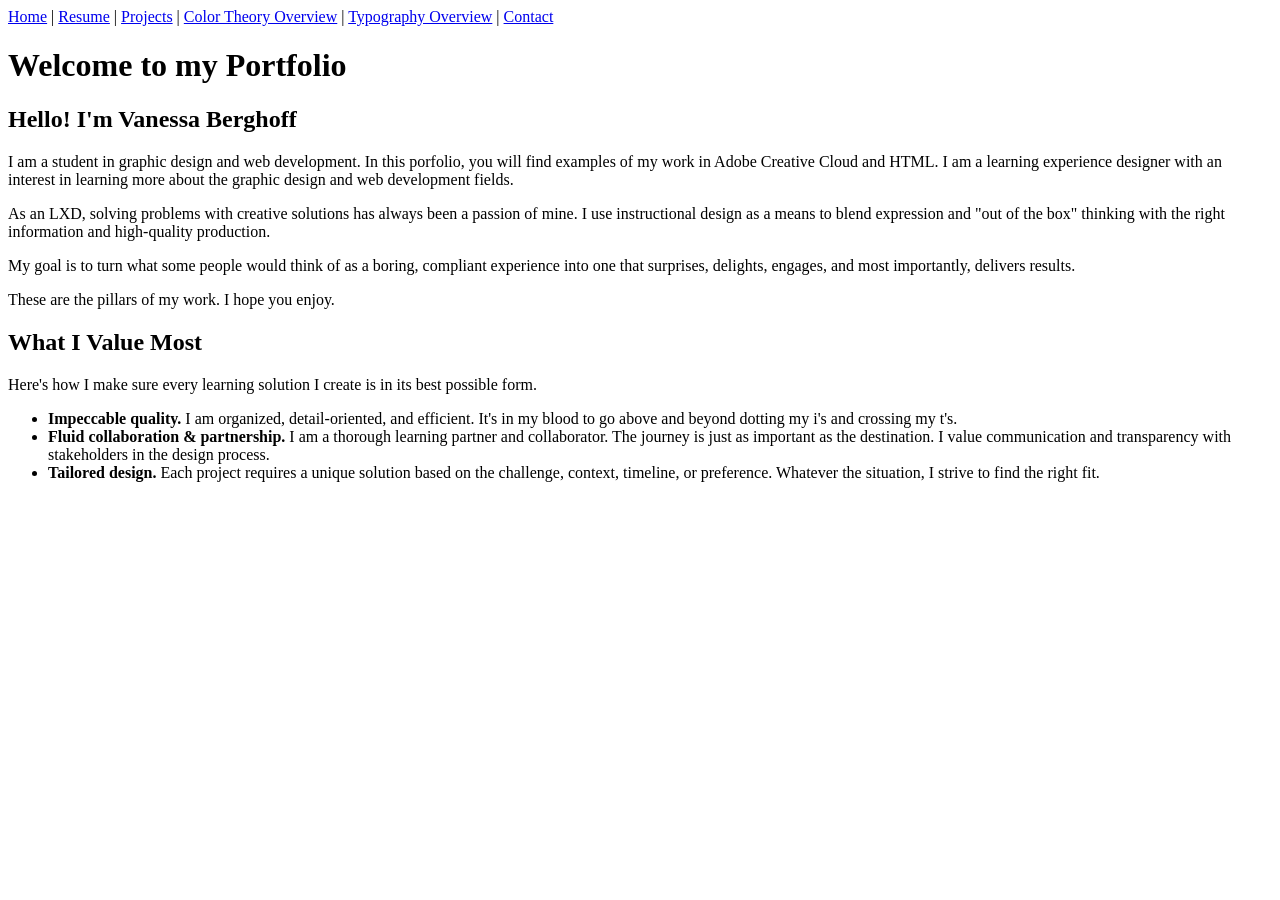
==== index.html @ 295cc484 "Added color theory and typography overview pages" ====
<!DOCTYPE html>
<html lang="en">
<head>
    <meta charset="UTF-8">
    <meta name="viewport" content="width=device-width, initial-scale=1.0">
    <title>My Portolio</title>
</head>
<div>
    <a href="index.html">Home</a> |
    <a href="resume.html">Resume</a> |
    <a href="projects.html">Projects</a> |
    <a href="color-theory-overview.html">Color Theory Overview</a> |
    <a href="typography-overview.html">Typography Overview</a> |
    <a href="contact.html">Contact</a>

</div>
    <h1>Welcome to my Portfolio</h1>
    <h2>Hello! I'm Vanessa Berghoff</h2>
    <p>I am a student in graphic design and web development. In this porfolio, you will find
        examples of my work in Adobe Creative Cloud and HTML. I am a learning experience designer
        with an interest in learning more about the graphic design and web development fields.<p>
       
    <p>As an LXD, solving problems with creative solutions has always been a passion of mine. 
    I use instructional design as a means to blend expression and "out of the box" 
    thinking with the right information and high-quality production.</p>

   <p> My goal is to turn what some people would think of as a boring, 
    compliant experience into one that surprises, delights, engages, 
    and most importantly, delivers results.</p>

    <p>These are the pillars of my work. I hope you enjoy. </p>

    <h2> What I Value Most</h2>
    <p>
    Here's how I make sure every learning solution
    I create is in its best possible form.
    </p>
    <ul>
        <li><b>Impeccable quality.</b> I am organized, detail-oriented, and efficient. It's in my blood to go above and beyond dotting my i's and crossing my t's. </li>
        <li><b>Fluid collaboration & partnership.</b> I am a thorough learning partner and collaborator.
The journey is just as important as the destination.
I value communication and transparency with
stakeholders in the design process. </li>
        <li><b>Tailored design.</b> Each project requires a unique solution based on the challenge, context, timeline, or preference. Whatever the situation, I strive
to find the right fit. </li>
</ul>
    </html>
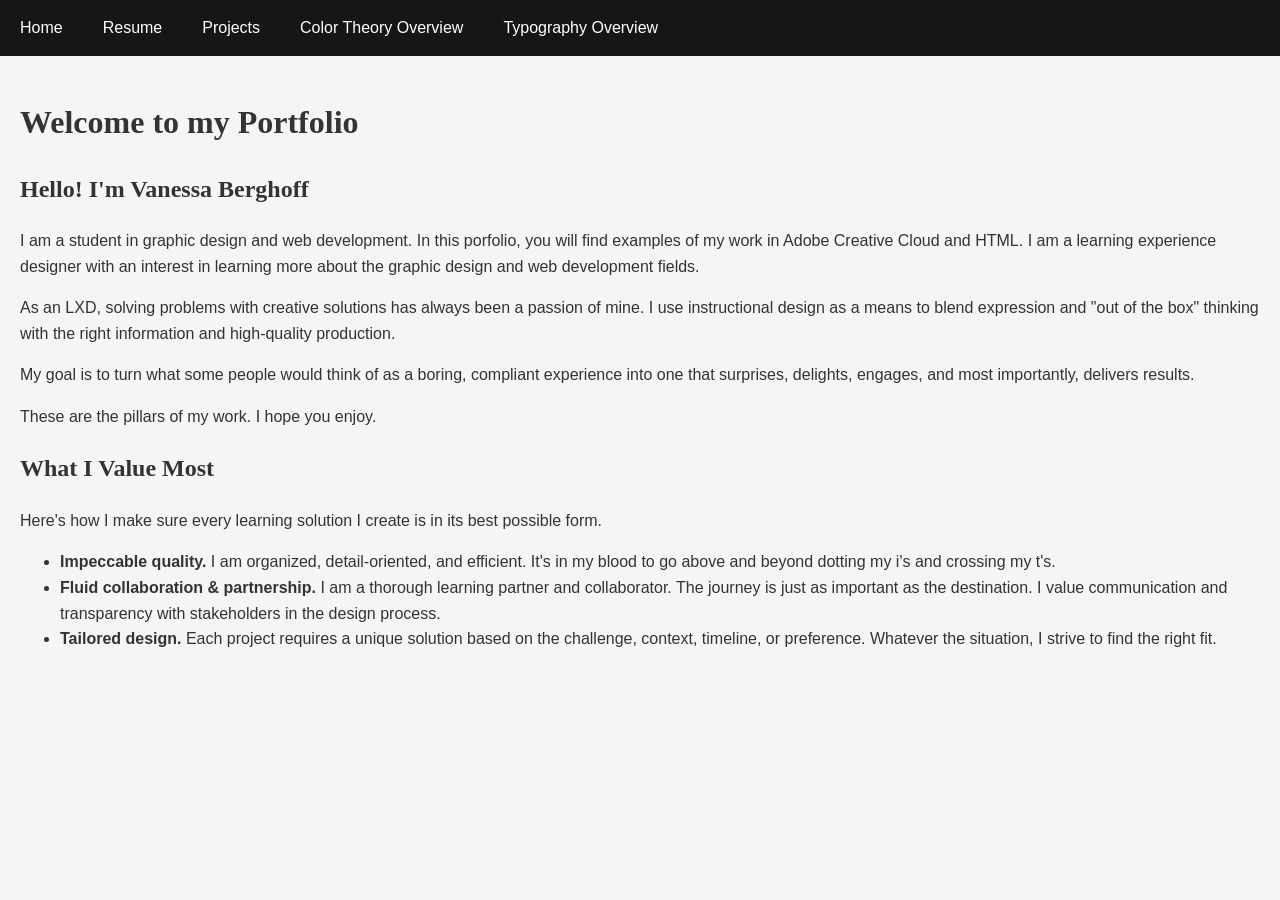
==== commit a2bf5866: "Stylized Website with CSS" ====
--- a/index.html
+++ b/index.html
@@ -3,17 +3,37 @@
 <head>
     <meta charset="UTF-8">
     <meta name="viewport" content="width=device-width, initial-scale=1.0">
+    <link rel="stylesheet" href="sitewide.css">
     <title>My Portolio</title>
 </head>
-<div>
-    <a href="index.html">Home</a> |
-    <a href="resume.html">Resume</a> |
-    <a href="projects.html">Projects</a> |
-    <a href="color-theory-overview.html">Color Theory Overview</a> |
-    <a href="typography-overview.html">Typography Overview</a> |
-    <a href="contact.html">Contact</a>
+ <nav class="navbar">
+        <ul class="nav-menu">
 
-</div>
+            <li><a href="index.html">Home</a></li>
+
+            <li><a href="resume.html">Resume</a></li>
+
+            <li><a href="projects.html">Projects</a></li>
+
+            <li class="dropdown">
+                <a href="color-theory-overview.html">Color Theory Overview</a>
+                <ul class="dropdown-menu">
+                    <li><a href="Color%20Theory%20Overview/color-themes.html">Color Themes</a></li>
+                    <li><a href="Color%20Theory%20Overview/color-theory-article.html">Color Theory Article</a></li>
+                </ul>
+            </li>
+
+            <li class="dropdown">
+                <a href="typography-overview.html">Typography Overview</a>
+                <ul class="dropdown-menu">
+                    <li><a href="Typography%20Overview/font-types.html">Typography Font Types</a></li>
+                    <li><a href="Typography%20Overview/typography-article.html">Typography Article</a></li>
+                </ul>
+            </li>
+
+        </ul>
+    </nav>
+    <main>
     <h1>Welcome to my Portfolio</h1>
     <h2>Hello! I'm Vanessa Berghoff</h2>
     <p>I am a student in graphic design and web development. In this porfolio, you will find
@@ -44,4 +64,5 @@
         <li><b>Tailored design.</b> Each project requires a unique solution based on the challenge, context, timeline, or preference. Whatever the situation, I strive
 to find the right fit. </li>
 </ul>
+    </main>
     </html>
--- a/sitewide.css
+++ b/sitewide.css
@@ -0,0 +1,86 @@
+
+h1, h2, h3, h4, h5, h6 {
+    font-family: "Georgia", serif;
+}
+
+main {
+    padding: 20px;
+}
+body {
+    font-family: 'Segoe UI', sans-serif;
+    font-size: 16px;
+    line-height: 1.6;
+    background-color: #f5f5f5;
+    color: #333;
+    margin: 0;
+}
+
+header {
+    background-color: #222;
+    color: white;
+    padding: 20px;
+    margin-bottom: 20px;
+    
+}
+
+header h1 {
+    margin-bottom: 10px;
+}
+
+/* nav */
+.navbar {
+    background-color: #161518;
+    padding: 0;
+    margin: 0;
+}
+
+.nav-menu {
+    list-style: none;
+    display: flex;
+    align-items: center;
+    padding: 0;
+    margin: 0;
+}
+
+.nav-menu > li {
+    position: relative; 
+}
+
+.nav-menu > li > a {
+    display: block;
+    padding: 15px 20px;
+    color: white;
+    text-decoration: none;
+    font-family: 'Segoe UI', sans-serif; 
+}
+
+.nav-menu > li > a:hover {
+    color: #cccbce;
+}
+
+
+.dropdown-menu {
+    display: none;
+    position: absolute;
+    top: 100%; 
+    left: 0;
+    background-color: #161518;
+    list-style: none;
+    min-width: 180px;
+}
+
+.dropdown-menu li a {
+    display: block;
+    padding: 12px 5px;
+    color: white;
+    text-decoration: none;
+}
+
+.dropdown-menu li a:hover {
+    color: #cccbce;
+}
+
+.dropdown:hover .dropdown-menu {
+    display: block;
+}
+
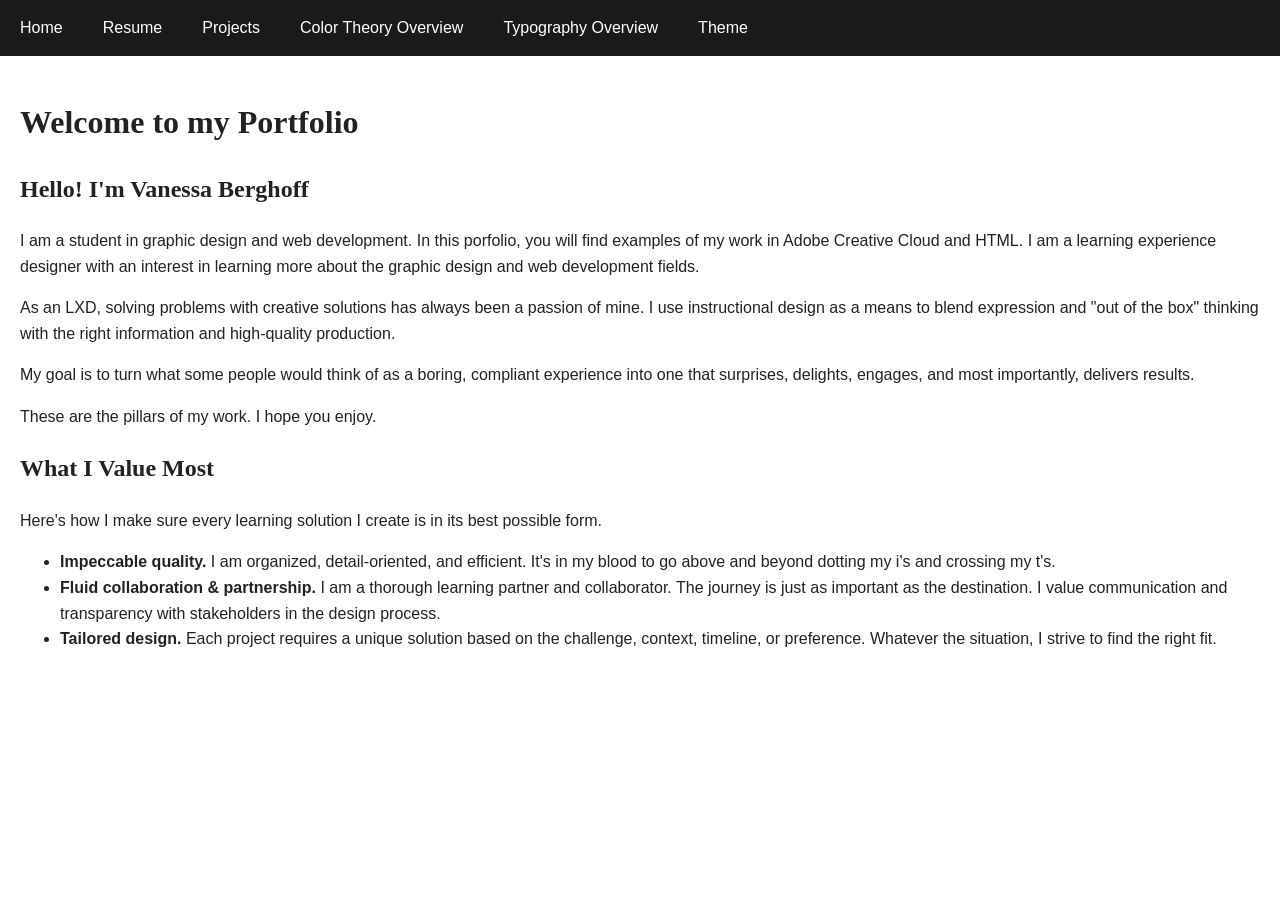
==== commit c683c149: "Added Dark and Light Mode" ====
--- a/index.html
+++ b/index.html
@@ -4,6 +4,8 @@
     <meta charset="UTF-8">
     <meta name="viewport" content="width=device-width, initial-scale=1.0">
     <link rel="stylesheet" href="sitewide.css">
+   <script src="sitewide.js"></script>
+
     <title>My Portolio</title>
 </head>
  <nav class="navbar">
@@ -13,7 +15,14 @@
 
             <li><a href="resume.html">Resume</a></li>
 
-            <li><a href="projects.html">Projects</a></li>
+             <li class="dropdown">
+                <a href="../projects.html">Projects</a>
+                <ul class="dropdown-menu">
+                    <li><a href="../Projects/vogue.html">Digital Magazine Cover Design</a></li>
+                    <li><a href="../Projects/brand.html">Branding Package</a></li>
+                    <li><a href="../Projects/banner.html">Interactive Banner</a></li>
+                    <li><a href="../Projects/productad.html">Product Ad</a></li>
+                </ul>
 
             <li class="dropdown">
                 <a href="color-theory-overview.html">Color Theory Overview</a>
@@ -30,7 +39,14 @@
                     <li><a href="Typography%20Overview/typography-article.html">Typography Article</a></li>
                 </ul>
             </li>
-
+             <li class="dropdown theme-dropdown">
+                 <a href="#">Theme</a>
+                <ul class="dropdown-menu">
+                    <li><a href="#" class="theme-option" data-theme="light">☀︎ Light</a></li>
+                    <li><a href="#" class="theme-option" data-theme="dark">☾ Dark</a></li>
+                </ul>
+            
+            </li>
         </ul>
     </nav>
     <main>
--- a/sitewide.css
+++ b/sitewide.css
@@ -1,3 +1,16 @@
+
+/* Theme */
+:root {
+    --page-bg: #ffffff;
+    --page-text: #222;
+    --section-bg: #ffffff;
+}
+
+body.dark-mode {
+    --page-bg: #121212;
+    --page-text: #eaeaea;
+    --section-bg: #1e1e1e;
+}
 
 h1, h2, h3, h4, h5, h6 {
     font-family: "Georgia", serif;
@@ -10,9 +23,17 @@
     font-family: 'Segoe UI', sans-serif;
     font-size: 16px;
     line-height: 1.6;
-    background-color: #f5f5f5;
-    color: #333;
+    background-color: var(--page-bg);
+    color: var(--page-text);
+    transition: background-color 0.3s ease, color 0.3s ease;
     margin: 0;
+}
+
+.section {
+    background-color: var(--section-bg);
+    padding: 1rem;
+    border-radius: 8px;
+    transition: background-color 0.3s ease;
 }
 
 header {
@@ -29,7 +50,7 @@
 
 /* nav */
 .navbar {
-    background-color: #161518;
+    background-color: #1a1a1a;
     padding: 0;
     margin: 0;
 }
@@ -64,7 +85,7 @@
     position: absolute;
     top: 100%; 
     left: 0;
-    background-color: #161518;
+    background-color: #1a1a1a;
     list-style: none;
     min-width: 180px;
 }
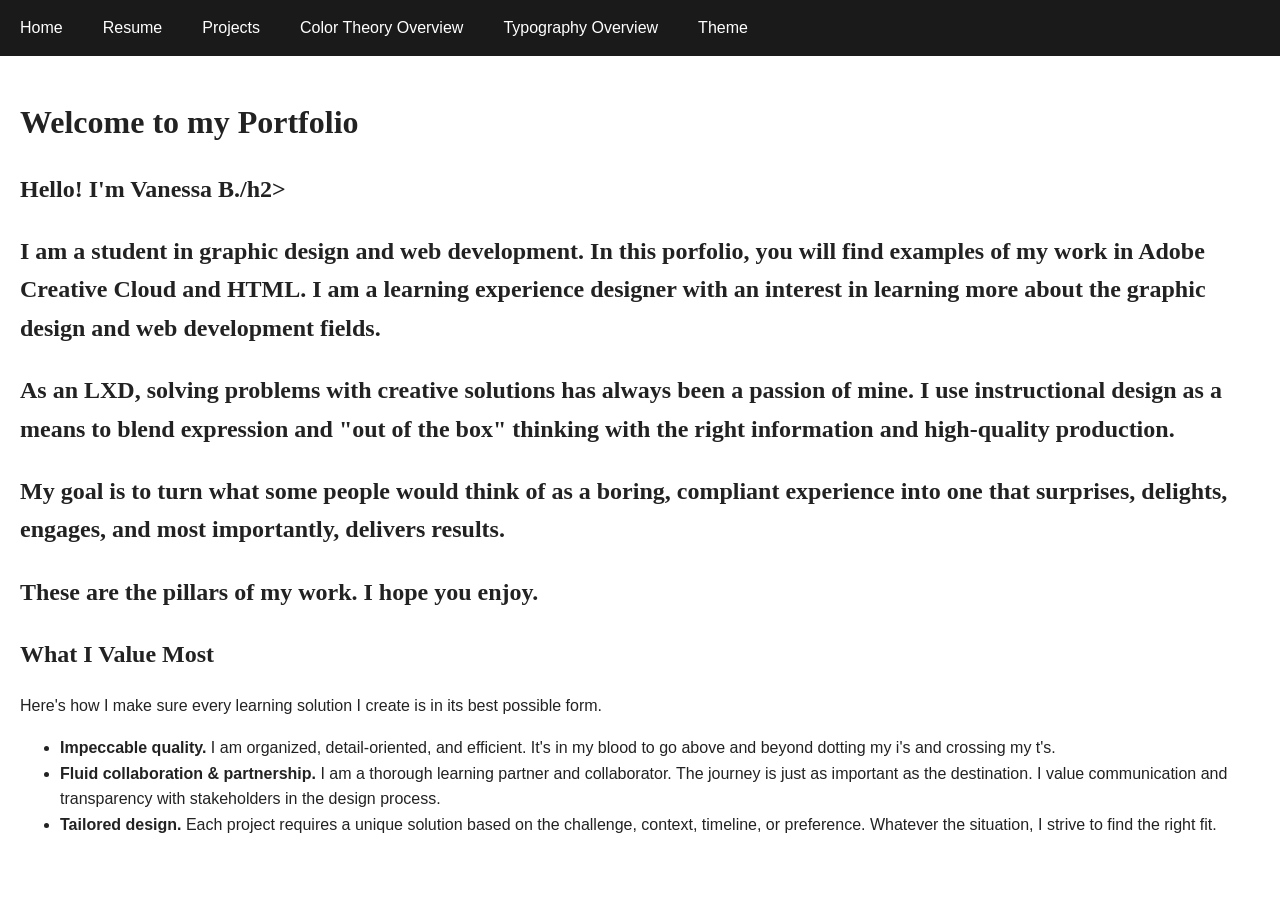
==== commit 50691e96: "Remove" ====
--- a/index.html
+++ b/index.html
@@ -51,7 +51,7 @@
     </nav>
     <main>
     <h1>Welcome to my Portfolio</h1>
-    <h2>Hello! I'm Vanessa Berghoff</h2>
+    <h2>Hello! I'm Vanessa B./h2>
     <p>I am a student in graphic design and web development. In this porfolio, you will find
         examples of my work in Adobe Creative Cloud and HTML. I am a learning experience designer
         with an interest in learning more about the graphic design and web development fields.<p>
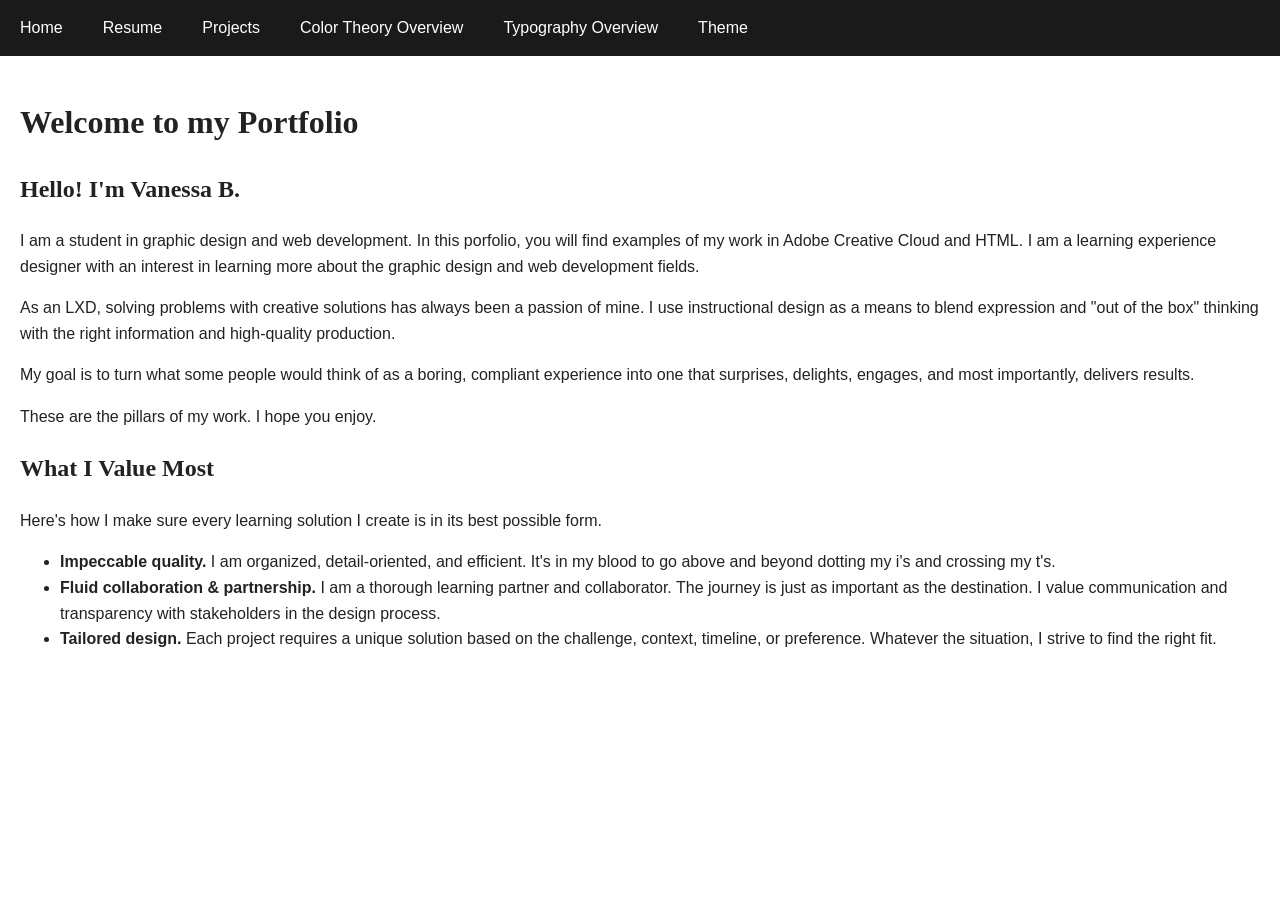
==== commit 9d2d2c80: "Add" ====
--- a/index.html
+++ b/index.html
@@ -51,7 +51,7 @@
     </nav>
     <main>
     <h1>Welcome to my Portfolio</h1>
-    <h2>Hello! I'm Vanessa B./h2>
+    <h2>Hello! I'm Vanessa B.</h2>
     <p>I am a student in graphic design and web development. In this porfolio, you will find
         examples of my work in Adobe Creative Cloud and HTML. I am a learning experience designer
         with an interest in learning more about the graphic design and web development fields.<p>
